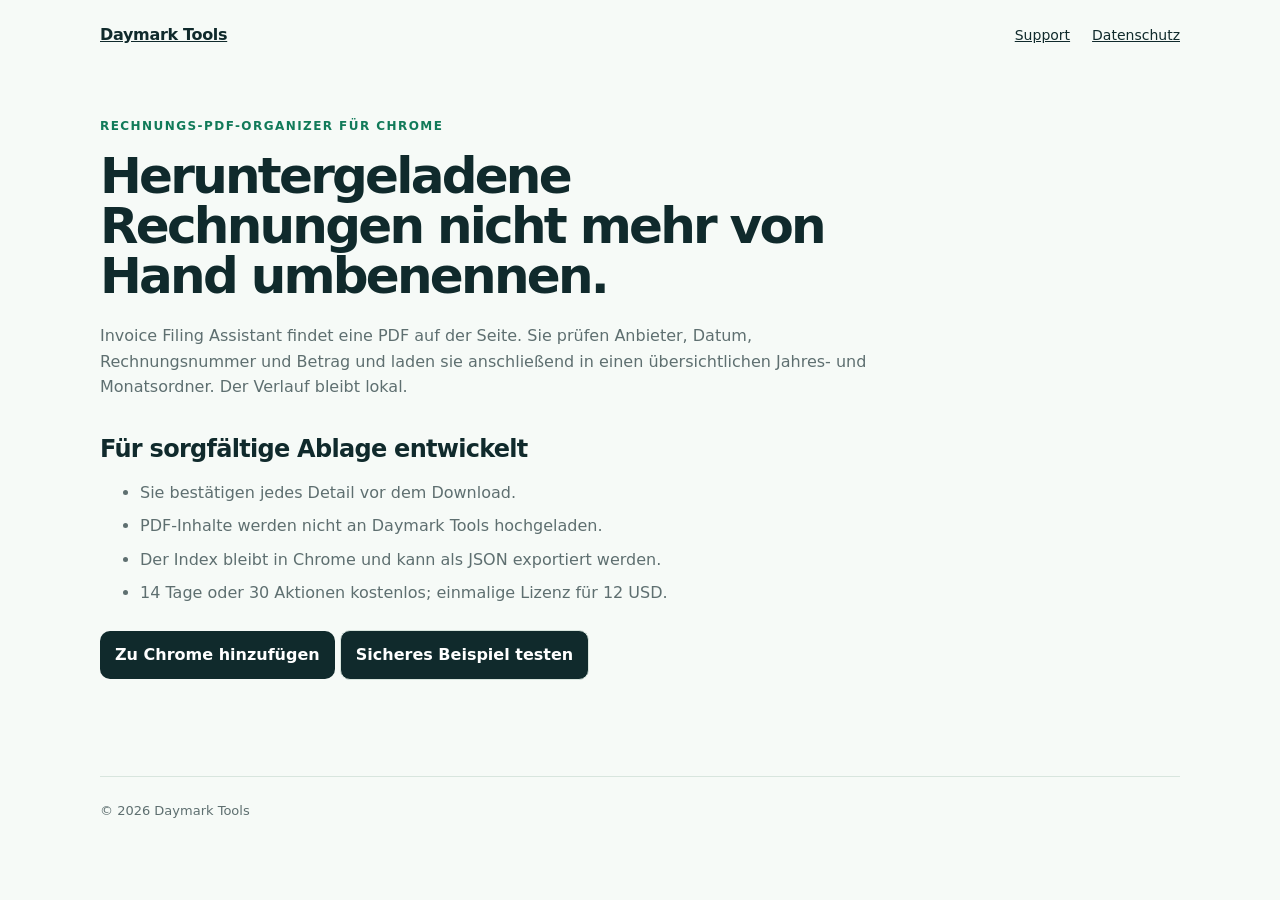
==== invoice-filing-de.html @ efef3c09 "Improve Invoice Filing organic onboarding and discovery" ====
<!doctype html><html lang="de"><head><meta charset="utf-8"><meta name="viewport" content="width=device-width,initial-scale=1"><title>Rechnungs-PDFs in Chrome umbenennen und ordnen</title><meta name="description" content="Rechnungs-PDFs prüfen, umbenennen und nach Datum ablegen – mit einem privaten lokalen Index."><link rel="canonical" href="https://wsernappropia.github.io/daymark-tools/invoice-filing-de.html"><link rel="alternate" hreflang="en" href="invoice-filing.html"><link rel="stylesheet" href="styles.css"></head><body><div class="wrap"><nav class="nav"><a class="brand" href="index.html">Daymark Tools</a><div class="links"><a href="support.html">Support</a><a href="privacy.html">Datenschutz</a></div></nav><main class="content"><span class="eyebrow">Rechnungs-PDF-Organizer für Chrome</span><h1>Heruntergeladene Rechnungen nicht mehr von Hand umbenennen.</h1><p>Invoice Filing Assistant findet eine PDF auf der Seite. Sie prüfen Anbieter, Datum, Rechnungsnummer und Betrag und laden sie anschließend in einen übersichtlichen Jahres- und Monatsordner. Der Verlauf bleibt lokal.</p><h2>Für sorgfältige Ablage entwickelt</h2><ul><li>Sie bestätigen jedes Detail vor dem Download.</li><li>PDF-Inhalte werden nicht an Daymark Tools hochgeladen.</li><li>Der Index bleibt in Chrome und kann als JSON exportiert werden.</li><li>14 Tage oder 30 Aktionen kostenlos; einmalige Lizenz für 12 USD.</li></ul><p><a class="cta" href="https://chromewebstore.google.com/detail/invoice-filing-assistant/ackjkoaicioibgobbalmjhedgngligfi?utm_source=daymark_site&amp;utm_medium=organic&amp;utm_campaign=seo_de">Zu Chrome hinzufügen</a> <a class="cta secondary-cta" href="invoice-test.html?utm_source=daymark_site&amp;utm_medium=organic&amp;utm_campaign=seo_de_demo">Sicheres Beispiel testen</a></p></main><footer>© 2026 Daymark Tools</footer></div></body></html>
---- styles.css ----
:root{color-scheme:light;--ink:#102a2c;--muted:#5e6f70;--line:#d8e5de;--paper:#f6faf7;--green:#117a59;--blue:#126b9d;--card:#fff}*{box-sizing:border-box}body{margin:0;font:16px/1.6 Inter,ui-sans-serif,system-ui,-apple-system,"Segoe UI",sans-serif;color:var(--ink);background:var(--paper)}a{color:inherit}.wrap{width:min(1080px,calc(100% - 32px));margin:auto}.nav{display:flex;align-items:center;justify-content:space-between;padding:22px 0}.brand{font-weight:800;letter-spacing:-.02em}.links{display:flex;gap:22px;font-size:14px}.hero{padding:72px 0 50px}.eyebrow{font-size:12px;font-weight:800;letter-spacing:.12em;text-transform:uppercase;color:var(--green)}h1{font-size:clamp(42px,7vw,76px);line-height:1;letter-spacing:-.055em;max-width:850px;margin:14px 0 22px}h2{font-size:32px;line-height:1.15;letter-spacing:-.03em;margin:0 0 12px}p{color:var(--muted)}.hero p{font-size:20px;max-width:720px}.hero-actions{display:flex;flex-wrap:wrap;gap:10px;margin-top:24px}.secondary-cta{color:var(--ink);background:#fff;border:1px solid var(--line)}.proof-strip{display:grid;grid-template-columns:repeat(4,1fr);gap:10px;padding:16px 18px;border:1px solid var(--line);border-radius:16px;background:#fff;color:var(--green);font-size:13px;font-weight:750}.grid{display:grid;grid-template-columns:repeat(2,minmax(0,1fr));gap:20px;padding:30px 0 50px}.card{background:var(--card);border:1px solid var(--line);border-radius:22px;padding:28px;box-shadow:0 14px 35px rgba(27,57,45,.07)}.card.blue .eyebrow{color:var(--blue)}.pill{display:inline-flex;border:1px solid var(--line);border-radius:999px;padding:5px 10px;font-size:12px;font-weight:700;margin-bottom:18px}.cta{display:inline-flex;text-decoration:none;background:var(--ink);color:#fff;border-radius:10px;padding:11px 15px;font-weight:700;margin-top:8px}.note{font-size:13px}.text-link{color:var(--green);font-weight:750}.languages{margin:0 0 64px;padding:18px;border-radius:14px;background:#eaf4ed;color:var(--muted)}.content{max-width:780px;padding:42px 0 80px}.content h1{font-size:50px}.content h2{font-size:24px;margin-top:36px}.content li{margin:8px 0;color:var(--muted)}footer{border-top:1px solid var(--line);padding:24px 0 42px;font-size:13px;color:var(--muted)}@media(max-width:720px){.grid,.proof-strip{grid-template-columns:1fr}.links{gap:12px}.hero{padding-top:42px}}
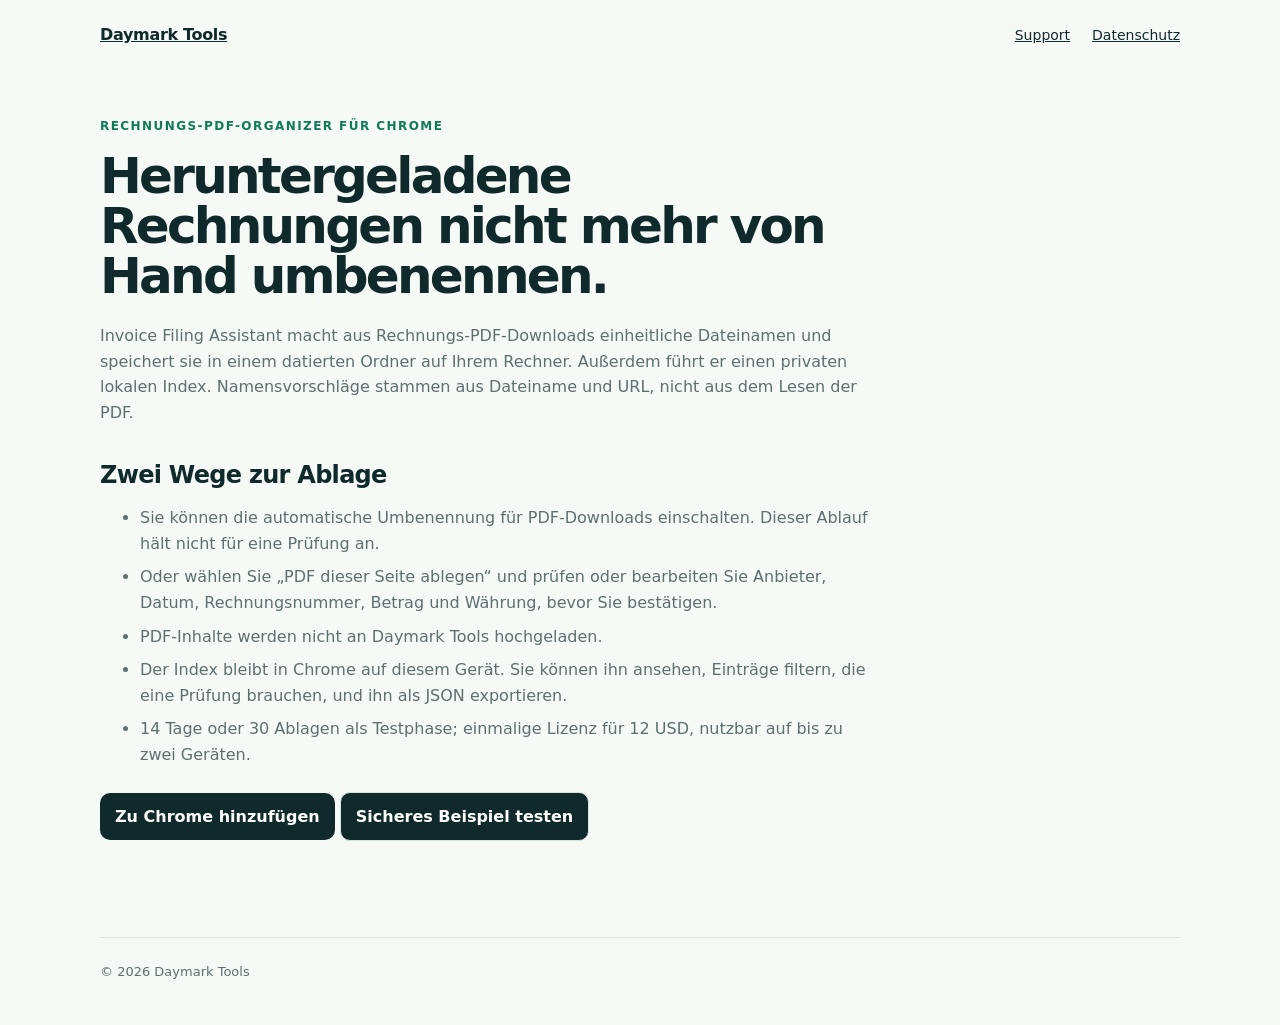
==== commit 49c3af3c: "Align site copy with verified Invoice Filing Assistant v0.4.0 Document Chrome sync for the trial sta" ====
--- a/invoice-filing-de.html
+++ b/invoice-filing-de.html
@@ -1 +1,32 @@
-<!doctype html><html lang="de"><head><meta charset="utf-8"><meta name="viewport" content="width=device-width,initial-scale=1"><title>Rechnungs-PDFs in Chrome umbenennen und ordnen</title><meta name="description" content="Rechnungs-PDFs prüfen, umbenennen und nach Datum ablegen – mit einem privaten lokalen Index."><link rel="canonical" href="https://wsernappropia.github.io/daymark-tools/invoice-filing-de.html"><link rel="alternate" hreflang="en" href="invoice-filing.html"><link rel="stylesheet" href="styles.css"></head><body><div class="wrap"><nav class="nav"><a class="brand" href="index.html">Daymark Tools</a><div class="links"><a href="support.html">Support</a><a href="privacy.html">Datenschutz</a></div></nav><main class="content"><span class="eyebrow">Rechnungs-PDF-Organizer für Chrome</span><h1>Heruntergeladene Rechnungen nicht mehr von Hand umbenennen.</h1><p>Invoice Filing Assistant findet eine PDF auf der Seite. Sie prüfen Anbieter, Datum, Rechnungsnummer und Betrag und laden sie anschließend in einen übersichtlichen Jahres- und Monatsordner. Der Verlauf bleibt lokal.</p><h2>Für sorgfältige Ablage entwickelt</h2><ul><li>Sie bestätigen jedes Detail vor dem Download.</li><li>PDF-Inhalte werden nicht an Daymark Tools hochgeladen.</li><li>Der Index bleibt in Chrome und kann als JSON exportiert werden.</li><li>14 Tage oder 30 Aktionen kostenlos; einmalige Lizenz für 12 USD.</li></ul><p><a class="cta" href="https://chromewebstore.google.com/detail/invoice-filing-assistant/ackjkoaicioibgobbalmjhedgngligfi?utm_source=daymark_site&amp;utm_medium=organic&amp;utm_campaign=seo_de">Zu Chrome hinzufügen</a> <a class="cta secondary-cta" href="invoice-test.html?utm_source=daymark_site&amp;utm_medium=organic&amp;utm_campaign=seo_de_demo">Sicheres Beispiel testen</a></p></main><footer>© 2026 Daymark Tools</footer></div></body></html>
+<!doctype html>
+<html lang="de">
+<head>
+  <meta charset="utf-8">
+  <meta name="viewport" content="width=device-width,initial-scale=1">
+  <title>Rechnungs-PDFs in Chrome umbenennen und ordnen</title>
+  <meta name="description" content="Rechnungs-PDFs umbenennen und nach Datum ablegen – mit einem privaten lokalen Index.">
+  <link rel="canonical" href="https://wsernappropia.github.io/daymark-tools/invoice-filing-de.html">
+  <link rel="alternate" hreflang="en" href="invoice-filing.html">
+  <link rel="stylesheet" href="styles.css">
+</head>
+<body>
+  <div class="wrap">
+    <nav class="nav"><a class="brand" href="index.html">Daymark Tools</a><div class="links"><a href="support.html">Support</a><a href="privacy.html">Datenschutz</a></div></nav>
+    <main class="content">
+      <span class="eyebrow">Rechnungs-PDF-Organizer für Chrome</span>
+      <h1>Heruntergeladene Rechnungen nicht mehr von Hand umbenennen.</h1>
+      <p>Invoice Filing Assistant macht aus Rechnungs-PDF-Downloads einheitliche Dateinamen und speichert sie in einem datierten Ordner auf Ihrem Rechner. Außerdem führt er einen privaten lokalen Index. Namensvorschläge stammen aus Dateiname und URL, nicht aus dem Lesen der PDF.</p>
+      <h2>Zwei Wege zur Ablage</h2>
+      <ul>
+        <li>Sie können die automatische Umbenennung für PDF-Downloads einschalten. Dieser Ablauf hält nicht für eine Prüfung an.</li>
+        <li>Oder wählen Sie „PDF dieser Seite ablegen“ und prüfen oder bearbeiten Sie Anbieter, Datum, Rechnungsnummer, Betrag und Währung, bevor Sie bestätigen.</li>
+        <li>PDF-Inhalte werden nicht an Daymark Tools hochgeladen.</li>
+        <li>Der Index bleibt in Chrome auf diesem Gerät. Sie können ihn ansehen, Einträge filtern, die eine Prüfung brauchen, und ihn als JSON exportieren.</li>
+        <li>14 Tage oder 30 Ablagen als Testphase; einmalige Lizenz für 12 USD, nutzbar auf bis zu zwei Geräten.</li>
+      </ul>
+      <p><a class="cta" href="https://chromewebstore.google.com/detail/invoice-filing-assistant/ackjkoaicioibgobbalmjhedgngligfi?utm_source=daymark_site&amp;utm_medium=organic&amp;utm_campaign=seo_de">Zu Chrome hinzufügen</a> <a class="cta secondary-cta" href="invoice-test.html?utm_source=daymark_site&amp;utm_medium=organic&amp;utm_campaign=seo_de_demo">Sicheres Beispiel testen</a></p>
+    </main>
+    <footer>© 2026 Daymark Tools</footer>
+  </div>
+</body>
+</html>
